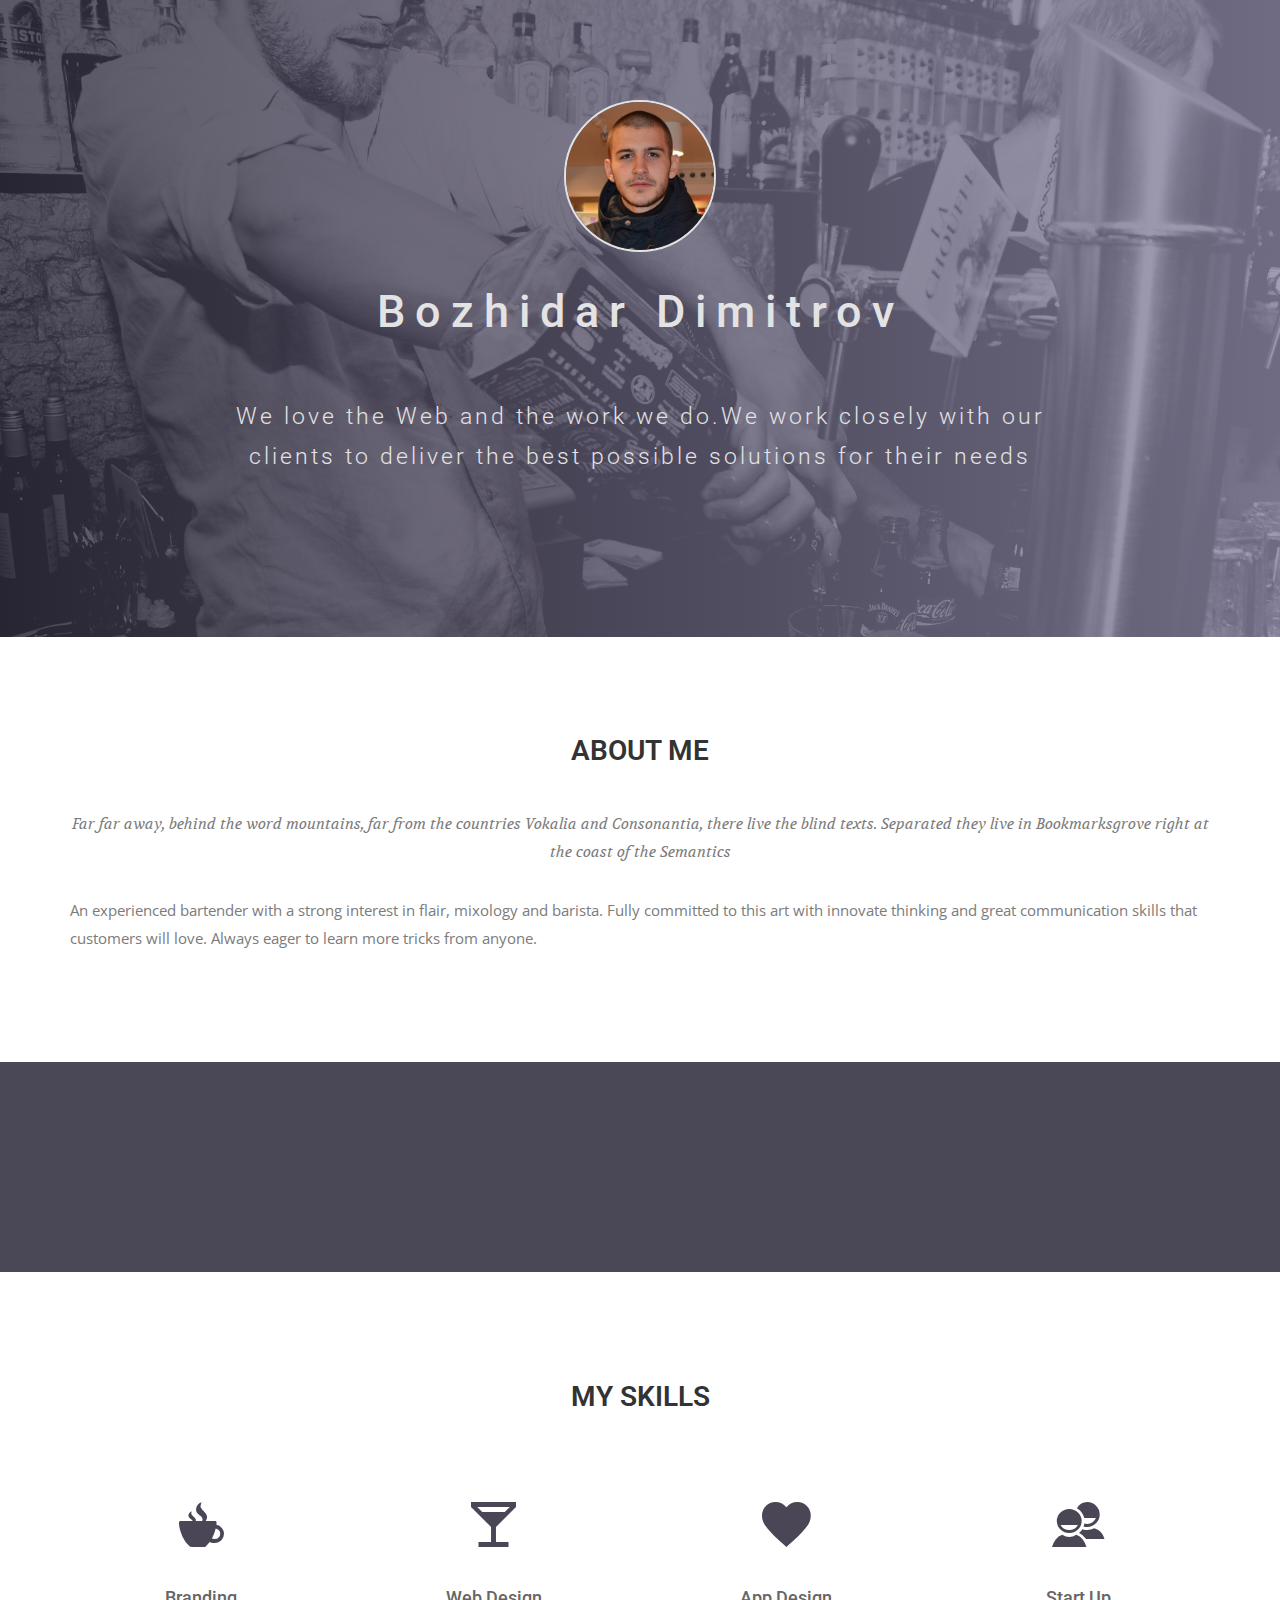
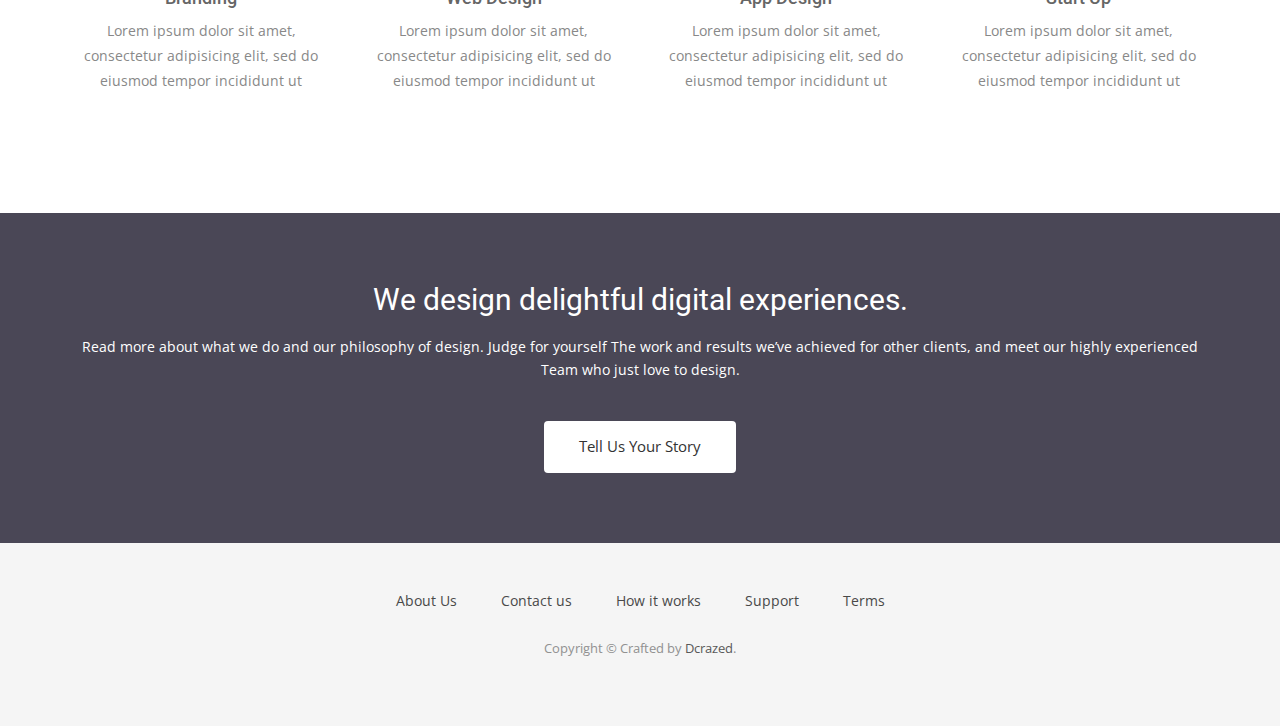
==== index.html @ dbf9db5f "First add" ====
<!DOCTYPE html>
<html class="no-js">
  <head>
    <meta charset="utf-8">
    <meta http-equiv="X-UA-Compatible" content="IE=edge">
    <title>Space template</title>
    <meta name="description" content="">
    <meta name="viewport" content="width=device-width, initial-scale=1">
    <!-- Place favicon.ico and apple-touch-icon.png in the root directory -->
    
    <!-- CSS -->
    <link rel="stylesheet" href="css/owl.carousel.css">
    <link rel="stylesheet" href="css/bootstrap.min.css">
    <link rel="stylesheet" href="css/font-awesome.min.css">
    <link rel="stylesheet" href="css/style.css">
    <link rel="stylesheet" href="css/ionicons.min.css">
    <link rel="stylesheet" href="css/animate.css">
    <link rel="stylesheet" href="css/responsive.css">
    
    
    <!-- Js  
    <script src="js/vendor/modernizr-2.6.2.min.js"></script>
    <script src="//ajax.googleapis.com/ajax/libs/jquery/1.10.2/jquery.min.js"></script>
    <script>window.jQuery || document.write('<script src="js/vendor/jquery-1.10.2.min.js"><\/script>')</script>
    <script src="js/bootstrap.min.js"></script>
    <script src="js/owl.carousel.min.js"></script>
    <script src="js/plugins.js"></script>
    <script src="js/min/waypoints.min.js"></script>
<script src="js/jquery.counterup.js"></script>
-->

    

    <!-- Google Map 
    <script src="https://maps.googleapis.com/maps/api/js"></script>
    <script src="js/google-map-init.js"></script>


    <script src="js/main.js"></script>
-->

  </head>
  <body>



 
        
    <!-- Slider Start -->
    <section id="slider">
      <div class="container">
        <div class="row">
          <div class="col-md-12">
            <div class="block">
              <img class="img-responsive img-circle haha" src="img/profile.jpg" alt="">
              <h1 class="animated fadeInUp">Bozhidar Dimitrov</h1>
              <p class="animated fadeInUp">We love the Web and the work we do.We work closely with our </br> clients to deliver the best possible solutions for their needs</p>
            </div>
          </div>
        </div>
      </div>
    </section>
    <!-- Wrapper Start -->
    <section id="intro">
      <div class="container">
        <div class="row">
          <div class="col-md-12 col-sm-12">
            <div class="block">
              <div class="section-title">
                <h2>About Me</h2>
                <p>Far far away, behind the word mountains, far from the countries Vokalia and Consonantia, there live the blind texts. Separated they live in Bookmarksgrove right at the coast of the Semantics</p>
              </div>
              <p>An experienced bartender with a strong interest in flair, mixology and barista. Fully committed to this art with innovate thinking and great communication skills that customers will love. Always eager to learn more tricks from anyone.</p>
            </div>
          </div><!-- .col-md-7 close -->

        </div>
      </div>
    </section>
    
       <section id="call-to-action">
            <h1 style="color:#fff">Tuka trqbva da ima oshte nesh</h1>
        </section>
        
    <!-- Service Start -->
    <section id="service">
      <div class="container">
        <div class="row">
          <div class="section-title">
            <h2>My Skills</h2>
            
          </div>
        </div>
        <div class="row ">
          <div class="col-sm-6 col-md-3">
            <div class="service-item">
              <i class="icon ion-coffee"></i>
              <h4>Branding</h4>
              <p>Lorem ipsum dolor sit amet, consectetur adipisicing elit, sed do eiusmod tempor incididunt ut </p>
            </div>
          </div>
          <div class="col-sm-6 col-md-3">
            <div class="service-item">
              <i class="ion-android-bar"></i>
              <h4>Web Design</h4>
              <p>Lorem ipsum dolor sit amet, consectetur adipisicing elit, sed do eiusmod tempor incididunt ut </p>
            </div>
          </div>
          <div class="col-sm-6 col-md-3">
            <div class="service-item">
              <i class="ion-android-favorite"></i>
              <h4>App Design</h4>
              <p>Lorem ipsum dolor sit amet, consectetur adipisicing elit, sed do eiusmod tempor incididunt ut </p>
            </div>
          </div>
          <div class="col-sm-6 col-md-3">
            <div class="service-item">
              <i class="ion-android-contacts"></i>
              <h4>Start Up</h4>
              <p>Lorem ipsum dolor sit amet, consectetur adipisicing elit, sed do eiusmod tempor incididunt ut </p>
            </div>
          </div>
          
        </div>
      </div>
    </section>
    <!-- Call to action Start -->
    <section id="call-to-action">
      <div class="container">
        <div class="row">
          <div class="col-md-12">
            <div class="block">
              <h2>We design delightful digital experiences.</h2>
              <p>Read more about what we do and our philosophy of design. Judge for yourself The work and results we’ve achieved for other clients, and meet our highly experienced Team who just love to design.</p>
              <a class="btn btn-default btn-call-to-action" href="#" >Tell Us Your Story</a>
            </div>
          </div>
        </div>
      </div>
    </section>








    
    <!-- footer Start -->
    <footer>
      <div class="container">
        <div class="row">
          <div class="col-md-12">
            <div class="footer-manu">
              <ul>
                <li><a href="#">About Us</a></li>
                <li><a href="#">Contact us</a></li>
                <li><a href="#">How it works</a></li>
                <li><a href="#">Support</a></li>
                <li><a href="#">Terms</a></li>
              </ul>
            </div>
            <p>Copyright &copy; Crafted by <a href="https://dcrazed.com/">Dcrazed</a>.</p>
          </div>
        </div>
      </div>
    </footer>
            
            
  <script>document.write('<script src="http://' + (location.host || 'localhost').split(':')[0] + ':35729/livereload.js?snipver=1"></' + 'script>')</script>
            
    
    </body>
</html>
---- css/style.css ----
@import url(http://fonts.googleapis.com/css?family=Open+Sans:400,300,600);
@import url(http://fonts.googleapis.com/css?family=Roboto:400,100,300,500,700);
@import url(http://fonts.googleapis.com/css?family=Volkhov:400italic);
/* var text-decoration */
/*--
	Common Css
--*/
body {
  font-family: 'Open Sans', sans-serif;
  -webkit-font-smoothing: antialiased;
}
h1,
h2,
h3,
h4,
h5,
h6 {
  font-family: 'Roboto', sans-serif;
}
h2 {
  font-size: 30px;
  font-weight: 400;
}
h3 {
  font-size: 28px;
  font-weight: 300;
}
p {
  font-size: 15px;
  line-height: 28px;
}
ul {
  padding: 0;
  margin: 0;
  list-style: none;
}
a,
a:active,
a:focus,
a:active {
  text-decoration: none !important;
}
.section-title {
  margin-bottom: 70px;
}
.section-title h2 {
  text-transform: uppercase;
  font-size: 28px;
  font-weight: 600;
}
.section-title p {
  font-family: 'Volkhov', serif;
  font-style: italic;
  color: #666;
}
/*--
	Header Start 
--*/
header {
  background: #fff;
  padding: 8px 0;
}
header .navbar {
  margin-bottom: 0px;
  border: 0px;
}
header .navbar-brand {
  padding-top: 5px;
}
header .navbar-default {
  background: none;
  border: 0px;
}
header .navbar-default .navbar-nav {
  padding-top: 10px;
}
header .navbar-default .navbar-nav li a {
  color: #333333;
  padding: 6px 26px;
  font-size: 15px;
}
font header .navbar-default .navbar-nav li a:hover {
  color: #000;
}

.haha {
    width: 152px;
    margin: 0 auto !important;
    border: 2px solid #E3E3E4;
}
/*---------------------------------------------
					Index Start 
-----------------------------------------------*/
/*--
	Slider Start 
--*/
#slider {
  background: url("../img/slider-bg.jpg") no-repeat;
  background-size: cover;
  background-attachment: fixed;
  background-position: 10% 0%;
  padding: 100px 0 150px 0;
  position: relative;
}
#slider:before {
  content: "";
  position: absolute;
  left: 0;
  top: 0;
  bottom: 0;
  right: 0;
  width: 100%;
  height: 100%;
  background: linear-gradient(to left, #8b86a3, #322e40);
  opacity: 0.8;
}
#slider .block {
  color: #E3E3E4;
     text-align: center;
}

@media only screen and (min-width: 768px) {
   #slider .block {
    padding: 0 112px !important;
    }
}

#slider .block h1 {
  font-family: 'Roboto', sans-serif;
  font-size: 45px;
  line-height: 60px;
  letter-spacing: 10px;
  padding-bottom: 45px;
        margin-top: 30px;
}
#slider .block p {
  font-size: 23px;
  line-height: 40px;
  font-family: 'Roboto', sans-serif;
  font-weight: 300;
  letter-spacing: 3px;
}
/*--
	wrapper Start 
--*/
#intro {
  padding: 100px 0;
}
#intro .block h2 {
      padding-bottom: 26px;
  line-height: 27px;
  margin: 0;
}
#intro .block p {
  color: #7B7B7B;
  padding-top: 20px;
    
}
#intro .block img {
  padding-left: 40px;
  width: 100%;
}
#intro .section-title {
  margin-bottom: 0px;
    text-align: center;
}
#intro .section-title p {
  padding-top: 20px;
}
/*--
	service Start 
--*/
#service {
  text-align: center;
  padding: 90px 0;
}
#service .service-item {
  padding-bottom: 30px;
}
#service .service-item i {
  font-size: 60px;
  color: #4A4656;
}
#service .service-item h4 {
  padding-top: 20px;
  margin: 0;
  color: #666;
}
#service .service-item p {
  color: #888;
  padding-top: 10px;
  margin: 0;
  font-size: 14px;
  line-height: 1.8;
}
/*--
	call-to-action Start 
--*/
#call-to-action {
  background: url("../img/call-to-action-bg.jpg") no-repeat;
  background-size: cover;
  background-attachment: fixed;
  padding: 70px 0px;
  position: relative;
  text-align: center;
  color: #fff;
}
#call-to-action:before {
  content: "";
  position: absolute;
  left: 0;
  right: 0;
  top: 0;
  bottom: 0;
  width: 100%;
  height: 100%;
  background: #1d192c;
  opacity: 0.8;
}
#call-to-action h2 {
  padding-bottom: 20px;
  line-height: 33px;
  margin: 0;
  font-size: 30px;
}
#call-to-action p {
  font-size: 14px;
  line-height: 1.6;
}
#call-to-action .btn-call-to-action {
  padding: 15px 35px;
  border: none;
  background-color: #fff;
  font-size: 15px;
  color: #333333;
  margin-top: 30px;
}
/*--
	Feature Start 
--*/
#feature {
  background: url("../img/featue-bg.jpg");
  background-position: 50% 94px;
  width: 100%;
  display: block;
  position: relative;
  overflow: visible;
  background-attachment: fixed;
  background-repeat: no-repeat;
  background-position: center center;
  background-color: #fff;
  -webkit-background-size: cover;
  -moz-background-size: cover;
  -o-background-size: cover;
  background-size: cover;
  -webkit-box-sizing: border-box;
  -moz-box-sizing: border-box;
  box-sizing: border-box;
  -webkit-backface-visibility: hidden;
  backface-visibility: hidden;
  padding: 100px 0;
}
#feature h2 {
  font-size: 28px;
  font-weight: 600;
  margin-bottom: 30px;
}
#feature p {
  color: #8d8f92;
  margin-bottom: 20px;
}
#feature .btn-view-works {
  background: #655E7A;
  color: #fff;
  padding: 10px 20px;
}
/*--
	content Start 
--*/
#testimonial {
  padding: 100px 0;
}
#testimonial .block h2 {
  line-height: 27px;
  color: #5C5C5C;
  padding-top: 110px;
}
#testimonial .block p {
  padding-top: 50px;
  color: #7B7B7B;
}
#testimonial .counter-box li {
  width: 50%;
  float: left;
  text-align: center;
  margin: 30px 0 30px;
}
#testimonial .counter-box li i {
  font-size: 35px;
}
#testimonial .counter-box li h4 {
  font-size: 30px;
  font-weight: bold;
}
#testimonial .counter-box li span {
  color: #555;
}
#testimonial .testimonial-carousel {
  text-align: center;
  width: 75%;
  border: 1px solid #DEDEDE;
  padding: 24px;
  margin: 0 auto;
}
#testimonial .testimonial-carousel img {
  padding-bottom: 38px;
}
#testimonial .testimonial-carousel p {
  line-height: 28px;
  font-weight: 300;
  padding-bottom: 20px;
}
#testimonial .testimonial-carousel .user img {
  padding-bottom: 0px;
  border-radius: 500px;
}
#testimonial .testimonial-carousel .user p {
  padding-bottom: 0;
  font-size: 12px;
  line-height: 20px;
  color: #353241;
}
#testimonial .testimonial-carousel .user p span {
  display: block;
  color: #353241;
  font-weight: 600;
}
#testimonial .testimonial-carousel .owl-carousel .owl-pagination div {
  border: 1px solid #1D1D1D;
  border-radius: 500px;
  display: inline-block;
  height: 10px;
  margin-right: 15px;
  width: 10px;
}
#testimonial .testimonial-carousel .owl-carousel .owl-pagination div.active {
  background: #5C5C5C;
  font-size: 30px;
  display: inline-block;
  border: 0px;
}
/*--
	features Start 
--*/
#clients-logo-section {
  padding-top: 30px;
  padding-bottom: 75px;
}
#clients-logo-section .clients-logo-img {
  padding: 0px 50px;
}
/*---------------------------------------------
					Work Start 
-----------------------------------------------*/
/*--
	Slider-work Start 
--*/
#global-header {
  background: url("../img/slider-bg2.jpg") no-repeat;
  background-size: cover;
  padding-top: 150px;
  padding-bottom: 107px;
  position: relative;
  background-attachment: fixed;
}
#global-header:before {
  content: "";
  position: absolute;
  left: 0;
  top: 0;
  bottom: 0;
  right: 0;
  width: 100%;
  height: 100%;
  background: linear-gradient(to left, #928dab, #1f1c2c 70%);
  opacity: 0.8;
}
#global-header .block {
  color: #E3E3E4;
  margin: 0 auto;
  padding-left: 90px;
  text-align: center;
}
#global-header .block h1 {
  font-weight: 100;
  font-size: 45px;
  letter-spacing: 6px;
  padding-bottom: 15px;
  margin-top: 0;
  text-transform: capitalize;
}
#global-header .block p {
  font-size: 16px;
  font-weight: 300;
  letter-spacing: 1px;
  word-spacing: 3px;
}
/*--
	portfolio-work Start 
--*/
#portfolio-work {
  overflow: hidden;
  padding: 80px 0;
}
#portfolio-work .block .portfolio-menu {
  padding-bottom: 30px;
  text-align: center;
}
#portfolio-work .block .portfolio-menu ul {
  border: 1px solid #999999;
  display: inline-block;
  margin-bottom: 40px;
}
#portfolio-work .block .portfolio-menu ul li {
  display: inline-block;
  padding: 0px 25px;
  cursor: pointer;
  font-size: 15px;
  line-height: 40px;
  font-weight: 600;
  color: #333333;
  text-transform: capitalize;
  position: relative;
}
#portfolio-work .block .portfolio-menu ul .active {
  color: #655E7A;
  position: relative;
}
#portfolio-work .block .portfolio-menu ul .active:before {
  content: "\f0d7";
  position: absolute;
  font-family: 'FontAwesome';
  bottom: -18px;
  font-size: 30px;
  width: 20px;
  left: 0px;
  right: 0px;
  top: 23px;
  margin: 0 auto;
  color: #fff;
  text-shadow: 0 1px 0px rgba(0, 0, 0, 0.9);
  -webkit-transition: all 0.4s ease-in-out;
  -moz-transition: all 0.4s ease-in-out;
  -o-transition: all 0.4s ease-in-out;
  -ms-transition: all 0.4s ease-in-out;
  transition: all 0.4s ease-in-out;
}
#portfolio-work .block .portfolio-menu ul li:hover:before {
  content: "\f0d7";
  position: absolute;
  font-family: 'FontAwesome';
  bottom: -18px;
  font-size: 30px;
  width: 20px;
  left: 0px;
  right: 0px;
  top: 24px;
  margin: 0 auto;
  color: #fff;
  text-shadow: 0 1px 0px rgba(0, 0, 0, 0.9);
  -webkit-transition: all 0.4s ease-in-out;
  -moz-transition: all 0.4s ease-in-out;
  -o-transition: all 0.4s ease-in-out;
  -ms-transition: all 0.4s ease-in-out;
  transition: all 0.4s ease-in-out;
}
#portfolio-work .block .portfolio-contant ul li {
  float: left;
  width: 32.22%;
  overflow: hidden;
  margin: 6px;
  position: relative;
}
#portfolio-work .block .portfolio-contant ul li:hover .overly {
  opacity: 1;
}
#portfolio-work .block .portfolio-contant ul li:hover .position-center {
  position: absolute;
  top: 50%;
  -webkit-transform: translate(0%, -50%);
  -moz-transform: translate(0%, -50%);
  -ms-transform: translate(0%, -50%);
  transform: translate(0%, -50%);
}
#portfolio-work .block .portfolio-contant ul li a {
  display: block;
  color: #fff;
}
#portfolio-work .block .portfolio-contant ul li a h2 {
  font-size: 22px;
  text-transform: uppercase;
  letter-spacing: 1px;
}
#portfolio-work .block .portfolio-contant ul li a p {
  font-size: 15px;
}
#portfolio-work .block .portfolio-contant ul li a span {
  font-style: italic;
  font-size: 13px;
  color: #655E7A;
}
#portfolio-work .block .portfolio-contant ul img {
  width: 100%;
  height: auto;
}
#portfolio-work .block .portfolio-contant .overly {
  position: absolute;
  top: 0;
  bottom: 0;
  right: 0;
  left: 0;
  background: rgba(0, 0, 0, 0.9);
  opacity: 0;
  -webkit-transition: .3s all;
  -o-transition: .3s all;
  transition: .3s all;
  text-align: center;
}
#portfolio-work .block .portfolio-contant .position-center {
  position: absolute;
  top: 50%;
  left: 10%;
  -webkit-transform: translate(0%, 50%);
  -moz-transform: translate(0%, 50%);
  -ms-transform: translate(0%, 50%);
  transform: translate(0%, 50%);
  -webkit-transition: .5s all;
  -o-transition: .5s all;
  transition: .5s all;
}
#portfolio-work .block .mix {
  display: none;
}
/*--
	wrapper-work Start 
--*/
#wrapper-work {
  overflow: hidden;
  padding-top: 100px;
}
#wrapper-work ul li {
  width: 50%;
  float: left;
  position: relative;
}
#wrapper-work ul li img {
  width: 100%;
  height: 100%;
}
#wrapper-work ul li .items-text {
  position: absolute;
  top: 0;
  bottom: 0;
  left: 0;
  right: 0;
  width: 100%;
  height: 100%;
  color: #fff;
  background: rgba(0, 0, 0, 0.6);
  padding-left: 44px;
  padding-top: 140px;
}
#wrapper-work ul li .items-text h2 {
  padding-bottom: 28px;
  padding-top: 75px;
  position: relative;
}
#wrapper-work ul li .items-text h2:before {
  content: "";
  position: absolute;
  left: 0;
  bottom: 0;
  width: 75px;
  height: 3px;
  background: #fff;
}
#wrapper-work ul li .items-text p {
  padding-top: 30px;
  font-size: 16px;
  line-height: 27px;
  font-weight: 300;
  padding-right: 80px;
}
/*--
	features-work Start 
--*/
#features-work {
  padding-top: 50px;
  padding-bottom: 75px;
}
#features-work .block ul li {
  width: 19%;
  text-align: center;
  display: inline-block;
  padding: 40px 0px;
}
/*---------------------------------------------
					Work Close 
-----------------------------------------------*/
/*=============================================*/
/*---------------------------------------------
					 Contact Start 
-----------------------------------------------*/
/*--
	slider-contact Start 
--*/
#slider-contact {
  background: url("../img/slider-bg2.jpg") no-repeat;
  background-size: cover;
  padding-top: 150px;
  padding-bottom: 107px;
  position: relative;
}
#slider-contact:before {
  content: "";
  position: absolute;
  left: 0;
  top: 0;
  bottom: 0;
  right: 0;
  width: 100%;
  height: 100%;
  background: linear-gradient(to left, #928dab, #1f1c2c 70%);
  opacity: 0.8;
}
#slider-contact .block {
  color: #E3E3E4;
  margin: 0 auto;
  padding-left: 90px;
}
#slider-contact .block h1 {
  font-family: 'Roboto', sans-serif;
  font-weight: 100;
  font-size: 45px;
  line-height: 60px;
  letter-spacing: 6px;
  padding-bottom: 15px;
}
#slider-contact .block p {
  font-size: 23px;
  line-height: 40px;
  font-family: 'Roboto', sans-serif;
  font-weight: 300;
  letter-spacing: 1px;
  word-spacing: 3px;
}
/*--
	contact-form Start 
--*/
#contact-form {
  padding-top: 70px;
  padding-bottom: 35px;
}
#contact-form .block form .form-group {
  padding-bottom: 15px;
  margin: 0px;
}
#contact-form .block form .form-group .form-control {
  background: #F6F8FA;
  height: 60px;
  border: 1px solid #EEF2F6;
  box-shadow: none;
  width: 100%;
}
#contact-form .block form .form-group-2 {
  padding-bottom: 15px;
  margin: 0px;
}
#contact-form .block form .form-group-2 textarea {
  background: #F6F8FA;
  height: 135px;
  border: 1px solid #EEF2F6;
  box-shadow: none;
  width: 100%;
}
#contact-form .block button {
  width: 100%;
  height: 60px;
  background: #47424C;
  border: none;
  color: #fff;
  font-family: 'Open Sans', sans-serif;
  font-size: 18px;
}
/*--
	wrapper-contact Start 
--*/
.address-block li {
  margin-bottom: 20px;
}
.address-block li i {
  margin-right: 15px;
  font-size: 20px;
  width: 20px;
}
.social-icons {
  margin-top: 40px;
}
.social-icons li {
  display: inline-block;
  margin: 0 6px;
}
.social-icons a {
  display: inline-block;
}
.social-icons i {
  color: #2C2C2C;
  margin-right: 25px;
  font-size: 25px;
}
.google-map {
  position: relative;
}
.google-map #map {
  width: 100%;
  height: 300px;
  background-color: #ff432e;
}
#contact-box {
  padding-top: 35px;
  padding-bottom: 58px;
}
#contact-box .block img {
  width: 100%;
}
#contact-box .block h2 {
  font-family: 'Open Sans', sans-serif;
  font-weight: 300;
  color: #000;
  font-size: 28px;
  padding-bottom: 30px;
}
#contact-box .block p {
  color: #5C5C5C;
  display: block;
}
/*--
	features-contact Start 
--*/
#features-contact {
  padding-top: 50px;
  padding-bottom: 75px;
}
#features-contact .block ul li {
  width: 19%;
  text-align: center;
  display: inline-block;
  padding: 40px 0px;
}
/*---------------------------------------------
					Contact Close 
-----------------------------------------------*/
/*--------- Heading------------*/
.heading {
  padding-bottom: 60px;
  text-align: center;
}
.heading h2 {
  color: #000;
  font-size: 30px;
  line-height: 40px;
  font-weight: 400;
}
.heading p {
  font-size: 18px;
  line-height: 40px;
  color: #292929;
  font-weight: 300;
}
/*---------------------------*/
/*--
	footer Start 
--*/
footer {
  background: #F5F5F5;
  text-align: center;
  padding-top: 48px;
  padding-bottom: 55px;
}
footer p {
  font-size: 13px;
  line-height: 25px;
  color: #919191;
}
footer a {
  color: #595959;
}
footer .footer-manu {
  padding-bottom: 25px;
}
footer .footer-manu ul {
  margin: 0px;
  padding: 0px;
}
footer .footer-manu ul li {
  display: inline-block;
  padding: 0px 20px;
}
footer .footer-manu ul li a {
  display: inline-block;
  color: #494949;
}
footer .footer-manu ul li a:hover {
  color: #000;
}


//My code
---- css/responsive.css ----
/*		Default Layout: 992px. 
		Gutters: 24px.
		Outer margins: 48px.
		Leftover space for scrollbars @1024px: 32px.
-------------------------------------------------------------------------------
cols    1     2      3      4      5      6      7      8      9      10
px      68    160    252    344    436    528    620    712    804    896    */
/*		Tablet Layout: 768px.
		Gutters: 24px.
		Outer margins: 28px.
		Inherits styles from: Default Layout.
-----------------------------------------------------------------
cols    1     2      3      4      5      6      7      8
px      68    160    252    344    436    528    620    712    */
@media only screen and (min-width: 768px) and (max-width: 991px) {
  /*---------------------------------------------
					Index Start 
-----------------------------------------------*/
  /*--
	wrapper Start 
--*/
  #wrapper {
    text-align: center;
  }
  #wrapper .block img {
    padding-top: 100px;
    width: 50%;
  }
  /*--
	content Start 
--*/
  #content {
    text-align: center;
  }
  #content .block {
    padding-bottom: 100px;
  }
  /*--
	features Start 
--*/
  #features {
    text-align: center;
  }
  /*--
	footer Start 
--*/
  footer .navbar {
    margin-bottom: 0px;
    border: 0px;
    min-height: 40px;
  }
  footer .navbar-default {
    border: 0px;
    width: 68%;
  }
  footer .navbar-default .navbar-nav li a {
    color: #494949;
    padding: 10px 10px;
    font-size: 15px;
  }
  footer .navbar-default .navbar-nav li a:hover {
    color: #000;
  }
  /*---------------------------------------------
					Index Close 
-----------------------------------------------*/
  /*=============================================*/
  /*---------------------------------------------
					Work Start 
-----------------------------------------------*/
  /*--
	slider-work Start 
--*/
  #slider-work .block h1 {
    font-size: 28px;
  }
  #slider-work .block p {
    font-size: 15px;
  }
  /*--
	portfolio Start 
--*/
  #portfolio-work .block .portfolio-manu {
    padding-left: 0px;
  }
  #portfolio-work .block .portfolio-contant ul li a .img-heading {
    padding: 5px 0 5px 13px;
  }
  #portfolio-work .block .portfolio-contant ul li a .img-heading h2 {
    font-size: 20px;
    line-height: 25px;
  }
  #portfolio-work .block .portfolio-contant ul li a .img-heading p {
    font-size: 11px;
    line-height: 20px;
  }
  #portfolio-work .block .portfolio-contant ul li a .overlay {
    padding-left: 15px;
  }
  #portfolio-work .block .portfolio-contant ul li a .overlay h2 {
    padding-top: 30px;
    padding-bottom: 15px;
    font-size: 20px;
    line-height: 25px;
  }
  #portfolio-work .block .portfolio-contant ul li a .overlay p {
    font-size: 11px;
    line-height: 20px;
    padding-top: 15px;
  }
  /*--
	wrapper Start 
--*/
  #wrapper-work ul li .items-text {
    padding-top: 0;
    padding-left: 25px;
  }
  #wrapper-work ul li .items-text h2 {
    padding-bottom: 10px;
    padding-top: 40px;
  }
  #wrapper-work ul li .items-text p {
    font-size: 14px;
    line-height: 20px;
    padding-right: 30px;
  }
  /*--
	features Start 
--*/
  #features-work .block ul li {
    width: 49%;
  }
  /*---------------------------------------------
					Work close 
-----------------------------------------------*/
  /*=============================================*/
  /*---------------------------------------------
					contact start 
-----------------------------------------------*/
  #wrapper-contact .block {
    padding-bottom: 50px;
  }
  /*--
	features-contact Start 
--*/
  #features-contact .block ul li {
    width: 49%;
  }
  /*---------------------------------------------
					contact close 
-----------------------------------------------*/
  /*------------------*/
}
/*		Mobile Layout: 320px.
		Gutters: 24px.
		Outer margins: 34px.
		Inherits styles from: Default Layout.
---------------------------------------------
cols    1     2      3
px      68    160    252    */
@media only screen and (max-width: 767px) {
  /*---------------------------------------------
					Index Start 
-----------------------------------------------*/
  .heading {
    padding-left: 0px;
  }
  h2 {
    font-size: 18px;
  }
  p {
    font-size: 13px;
  }
  header .navbar-default .navbar-toggle {
    margin-top: 20px;
    margin-bottom: 20px;
  }
  #slider {
    padding-top: 90px;
    padding-bottom: 100px;
  }
  #slider .block {
    padding-left: 0px;
  }
  #slider .block h1 {
    font-size: 20px;
  }
  #slider .block p {
    font-size: 13px;
  }
  /*--
	wrapper Start 
--*/
  #wrapper {
    text-align: center;
    padding-top: 70px;
    padding-bottom: 100px;
  }
  #wrapper .block img {
    padding-top: 100px;
    padding-left: 0px;
    width: 100%;
  }
  /*--
	service Start 
--*/
  #service {
    padding-top: 100px;
  }
  #service .thumbnail {
    padding-bottom: 70px;
  }
  /*--
	call-to-action Start 
--*/
  #call-to-action p {
    padding: 0px 0px 40px;
  }
  #call-to-action .btn {
    padding: 10px 20px;
    font-size: 15px;
  }
  /*--
	content Start 
--*/
  #content {
    text-align: center;
    padding-top: 70px;
  }
  #content .block {
    padding-bottom: 100px;
  }
  #content .block h2 {
    padding-top: 0px;
  }
  #content .block-bottom {
    padding: 0px;
  }
  #content .block-bottom .item-img {
    padding-left: 0px;
  }
  /*--
	features Start 
--*/
  #features .features-img {
    text-align: center;
  }
  /*---------------------------------------------
					Index Close 
-----------------------------------------------*/
  /*=============================================*/
  /*---------------------------------------------
					Work Start 
-----------------------------------------------*/
  #slider-work {
    padding-top: 100px;
    padding-bottom: 100px;
  }
  #slider-work .block {
    padding-left: 0px;
  }
  #slider-work .block h1 {
    font-size: 20px;
  }
  #slider-work .block p {
    font-size: 11px;
    line-height: 25px;
  }
  /*--
	portfolio Start 
--*/
  #portfolio-work .block .portfolio-manu {
    padding-left: 0px;
    text-align: center;
  }
  #portfolio-work .block .portfolio-manu ul li {
    padding: 0 8px;
  }
  #portfolio-work .block .portfolio-contant ul li {
    width: 100%;
  }
  #portfolio-work .block .portfolio-contant ul li a .img-heading {
    padding: 5px 0 5px 13px;
  }
  #portfolio-work .block .portfolio-contant ul li a .img-heading h2 {
    font-size: 20px;
    line-height: 25px;
  }
  #portfolio-work .block .portfolio-contant ul li a .img-heading p {
    font-size: 11px;
    line-height: 20px;
  }
  #portfolio-work .block .portfolio-contant ul li a .overlay {
    padding-left: 15px;
  }
  #portfolio-work .block .portfolio-contant ul li a .overlay h2 {
    padding-top: 65px;
    padding-bottom: 15px;
    font-size: 20px;
    line-height: 25px;
  }
  #portfolio-work .block .portfolio-contant ul li a .overlay p {
    font-size: 11px;
    line-height: 20px;
    padding-top: 15px;
    padding-right: 5px;
  }
  /*--
	wrapper Start 
--*/
  #wrapper-work ul li {
    float: none;
    width: 100%;
  }
  #wrapper-work ul li .items-text {
    padding-left: 15px;
    padding-top: 30px;
  }
  #wrapper-work ul li .items-text h2 {
    padding-top: 10px;
    padding-bottom: 15px;
    font-size: 20px;
    line-height: 25px;
  }
  #wrapper-work ul li .items-text p {
    font-size: 11px;
    line-height: 20px;
    padding-top: 15px;
  }
  /*--
	features Start 
--*/
  #features-work .block ul li {
    display: block;
    width: 100%;
  }
  /*---------------------------------------------
					Work close 
-----------------------------------------------*/
  /*=============================================*/
  /*---------------------------------------------
					contact Start 
-----------------------------------------------*/
  /*--
	slider-contact Start 
--*/
  #slider-contact {
    padding-top: 100px;
    padding-bottom: 100px;
  }
  #slider-contact .block {
    padding-left: 0px;
  }
  #slider-contact .block h1 {
    font-size: 20px;
  }
  #slider-contact .block p {
    font-size: 11px;
    line-height: 25px;
  }
  /*--
	wrapper-contact Start 
--*/
  #wrapper-contact .block {
    padding-bottom: 50px;
  }
  #wrapper-contact .block .location p {
    width: 100%;
  }
  #wrapper-contact .block .social-media-icon a i {
    padding-top: 30px;
  }
  /*--
	features-contact Start 
--*/
  #features-contact .block ul li {
    display: block;
    width: 100%;
  }
  /*---------------------------------------------
					contact close 
-----------------------------------------------*/
  /*--
	footer Start 
--*/
  footer .footer-manu {
    display: none;
  }
}
/*		Wide Mobile Layout: 480px.
		Gutters: 24px.
		Outer margins: 22px.
		Inherits styles from: Default Layout, Mobile Layout.
------------------------------------------------------------
cols    1     2      3      4      5
px      68    160    252    344    436    */
/*	Retina media query.
	Overrides styles for devices with a 
	device-pixel-ratio of 2+, such as iPhone 4.
-----------------------------------------------    */
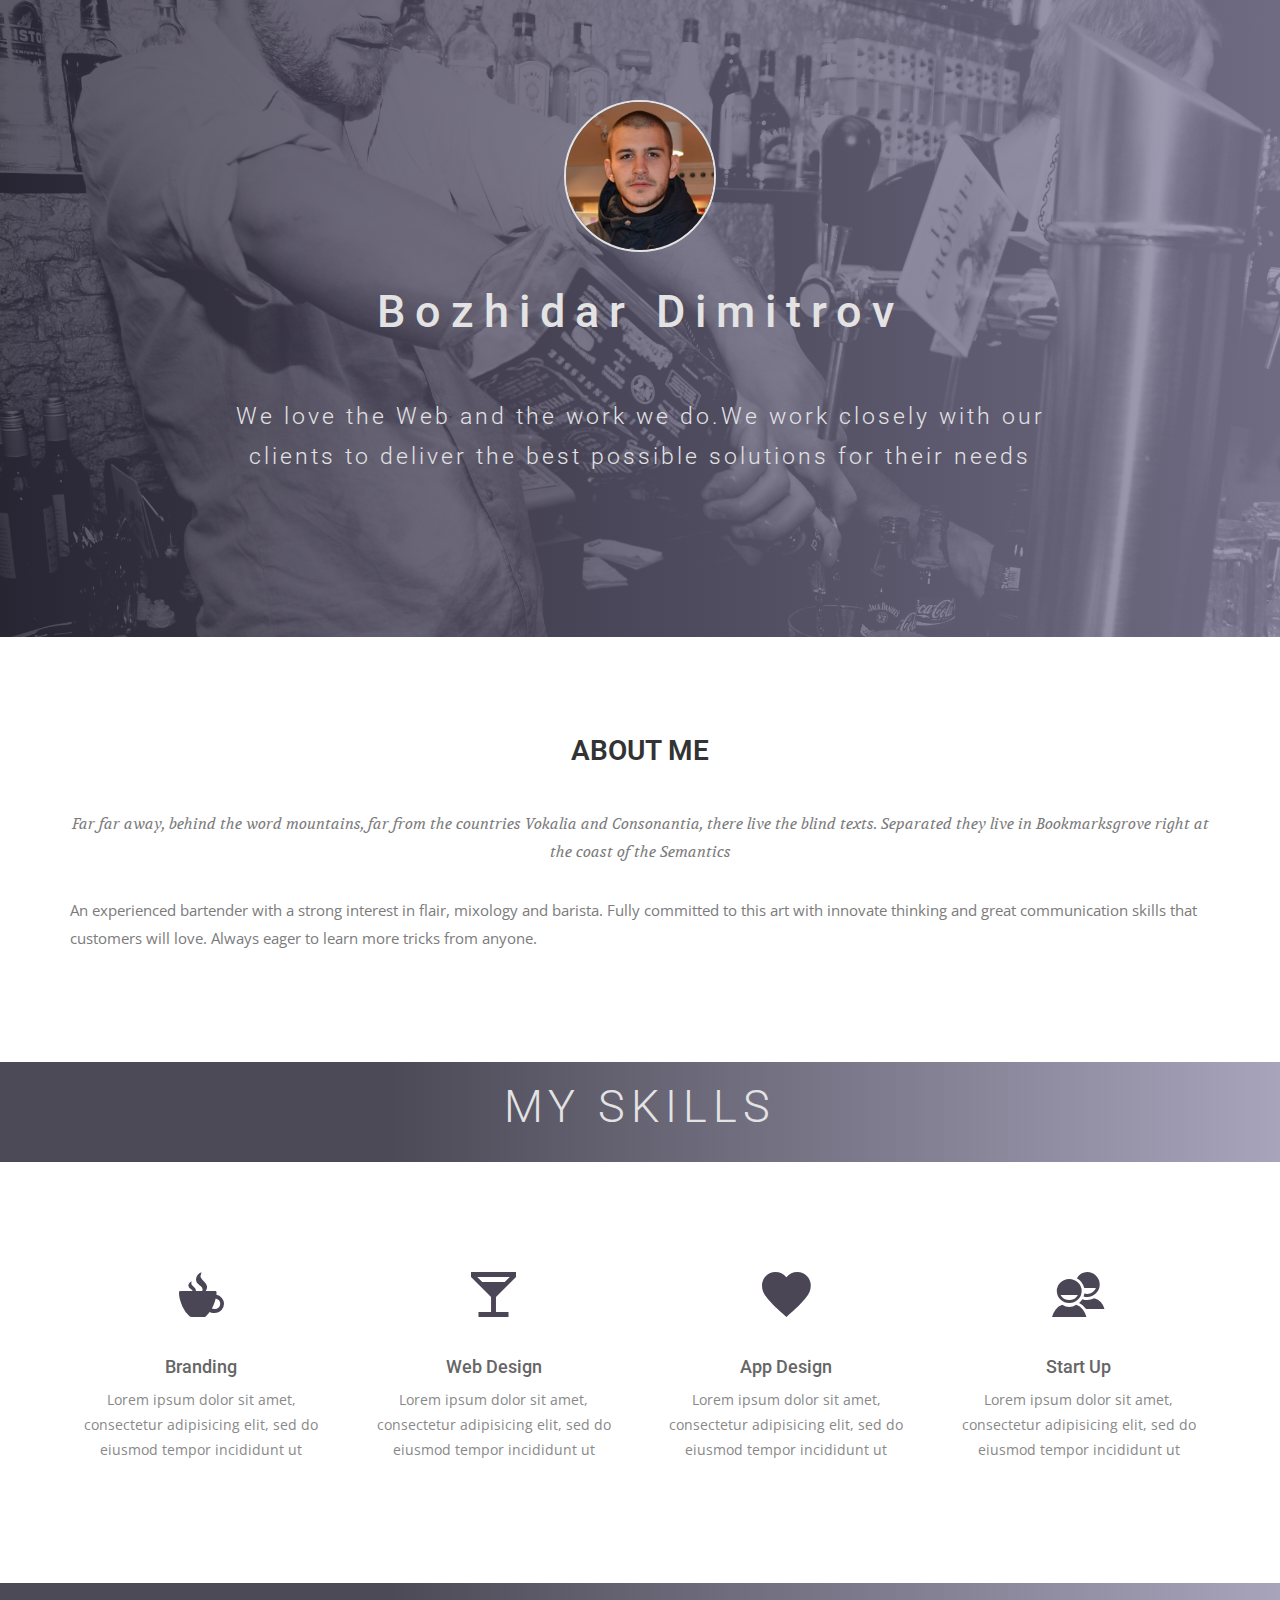
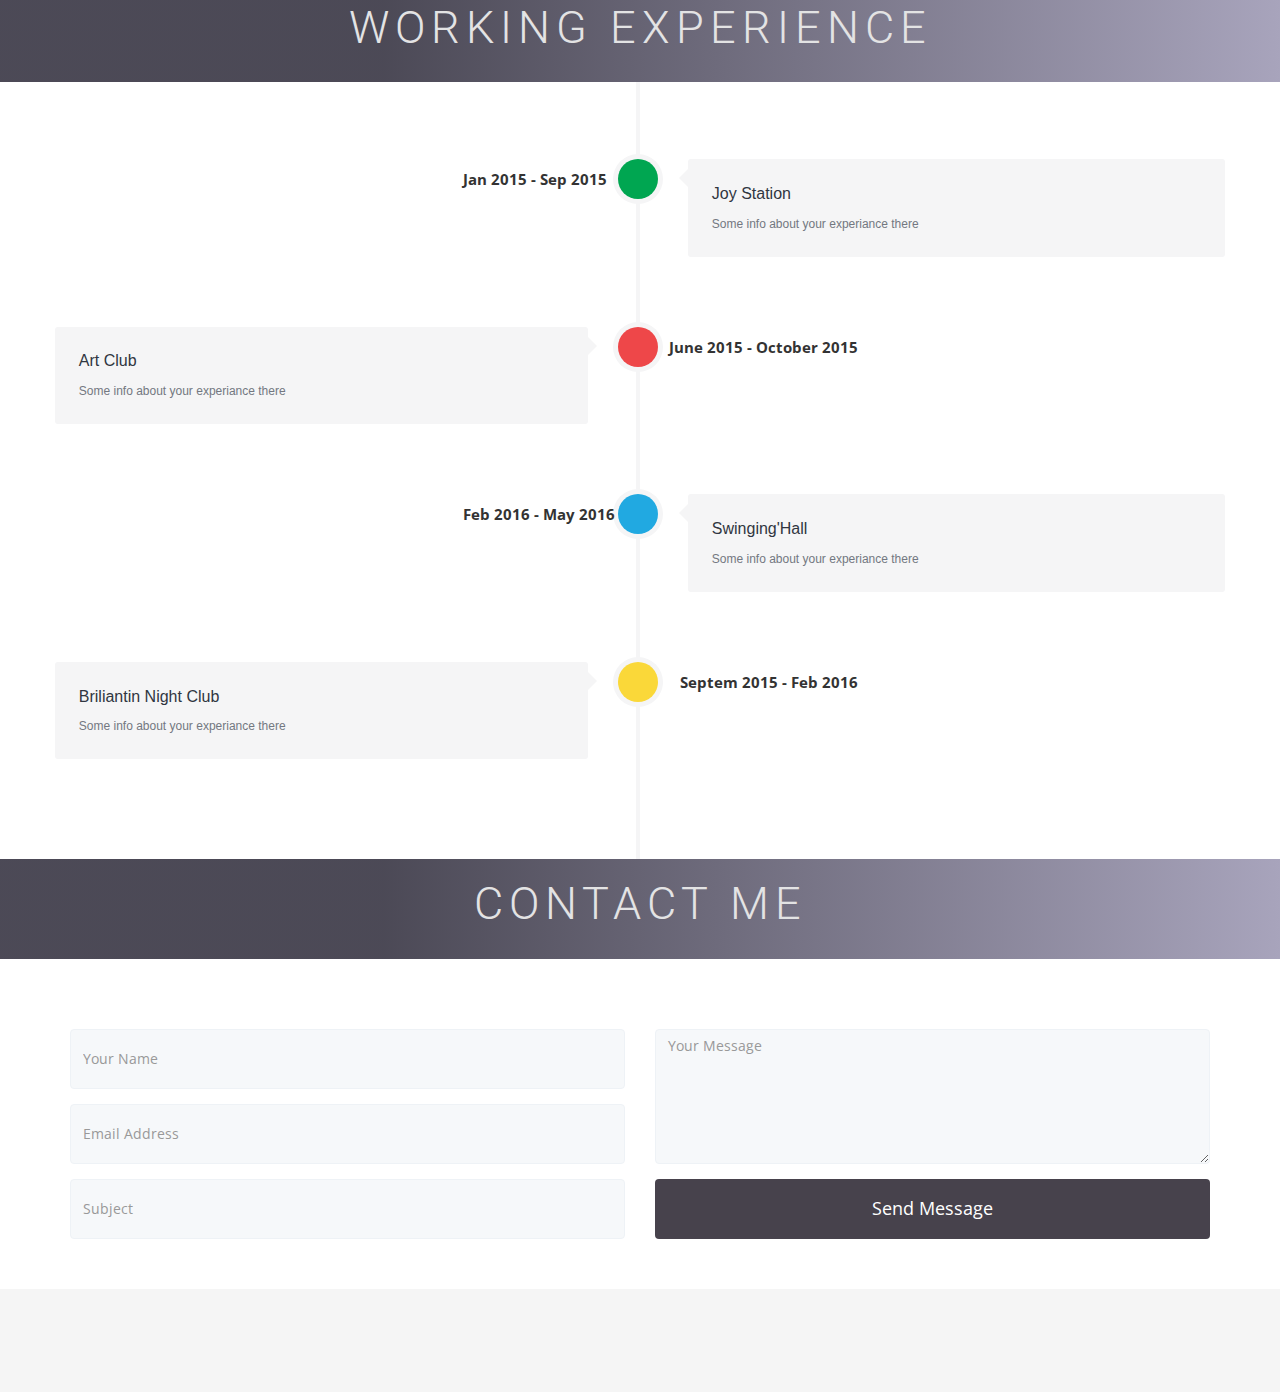
==== commit 3d1ebb94: "Only text and contact form needs to be done" ====
--- a/index.html
+++ b/index.html
@@ -60,6 +60,7 @@
         </div>
       </div>
     </section>
+
     <!-- Wrapper Start -->
     <section id="intro">
       <div class="container">
@@ -77,19 +78,22 @@
         </div>
       </div>
     </section>
-    
-       <section id="call-to-action">
-            <h1 style="color:#fff">Tuka trqbva da ima oshte nesh</h1>
-        </section>
-        
+    <!-- Slider Start -->
+    <section class="first" id="global-header">
+        <div class="container">
+            <div class="row">
+                <div class="col-md-12">
+                    <div class="block">
+                        <h1>MY SKILLS</h1>
+                    </div>
+                </div>
+            </div>
+        </div>
+    </section>
     <!-- Service Start -->
     <section id="service">
       <div class="container">
         <div class="row">
-          <div class="section-title">
-            <h2>My Skills</h2>
-            
-          </div>
         </div>
         <div class="row ">
           <div class="col-sm-6 col-md-3">
@@ -124,25 +128,139 @@
         </div>
       </div>
     </section>
-    <!-- Call to action Start -->
-    <section id="call-to-action">
-      <div class="container">
-        <div class="row">
-          <div class="col-md-12">
-            <div class="block">
-              <h2>We design delightful digital experiences.</h2>
-              <p>Read more about what we do and our philosophy of design. Judge for yourself The work and results we’ve achieved for other clients, and meet our highly experienced Team who just love to design.</p>
-              <a class="btn btn-default btn-call-to-action" href="#" >Tell Us Your Story</a>
-            </div>
-          </div>
-        </div>
-      </div>
-    </section>
-
-
-
-
-
+    <section class="second" id="global-header">
+        <div class="container">
+            <div class="row">
+                <div class="col-md-12">
+                    <div class="block">
+                        <h1>WORKING EXPERIENCE</h1>
+                    </div>
+                </div>
+            </div>
+        </div>
+    </section>
+    <div class="container">
+        <div class="row my-timeline">
+            <div class="timeline-centered">
+
+                <article class="timeline-entry">
+
+                    <div class="timeline-entry-inner">
+                        <time class="timeline-time" datetime="2014-01-10T03:45"><span>Jan 2015 - Sep 2015</span> <span></span></time>
+
+                        <div class="timeline-icon bg-success">
+                            <i class="entypo-feather"></i>
+                        </div>
+
+                        <div class="timeline-label">
+                            <h2><a href="#">Joy Station</a></h2>
+                            <p>Some info about your experiance there</p>
+                        </div>
+                    </div>
+
+                </article>
+
+
+                <article class="timeline-entry left-aligned">
+
+                    <div class="timeline-entry-inner">
+                        <time class="timeline-time" datetime="2014-01-10T03:45"><span>June 2015 - October 2015</span> <span></span></time>
+
+                        <div class="timeline-icon bg-secondary">
+                            <i class="entypo-suitcase"></i>
+                        </div>
+
+                        <div class="timeline-label">
+                            <h2><a href="#">Art Club</a></h2>
+                            <p>Some info about your experiance there</p>
+                        </div>
+                    </div>
+
+                </article>
+
+
+                <article class="timeline-entry">
+
+                    <div class="timeline-entry-inner">
+                        <time class="timeline-time" datetime="2014-01-09T13:22"><span>Feb 2016 - May 2016</span> <span></span></time>
+
+                        <div class="timeline-icon bg-info">
+                            <i class="entypo-location"></i>
+                        </div>
+
+                        <div class="timeline-label">
+                            <h2><a href="#">Swinging'Hall</a></h2>
+                            <p>Some info about your experiance there</p>
+
+
+                        </div>
+                    </div>
+
+                </article>
+
+
+                <article class="timeline-entry left-aligned">
+
+                    <div class="timeline-entry-inner">
+                        <time class="timeline-time" datetime="2014-01-10T03:45"><span>Septem 2015 - Feb 2016</span> <span></span></time>
+
+                        <div class="timeline-icon bg-warning">
+                            <i class="entypo-camera"></i>
+                        </div>
+
+                        <div class="timeline-label">
+                            <h2><a href="#">Briliantin Night Club</a></h2>
+                            <p>Some info about your experiance there</p>
+                        </div>
+                    </div>
+
+                </article>
+
+            </div>
+        </div>
+    </div>
+    <section class="third" id="global-header">
+        <div class="container">
+            <div class="row">
+                <div class="col-md-12">
+                    <div class="block">
+                        <h1>CONTACT ME</h1>
+                    </div>
+                </div>
+            </div>
+        </div>
+    </section>
+    <section id="contact-form">
+        <div class="container">
+            <div class="row">
+                <div class="col-md-6 col-sm-12">
+                    <div class="block">
+                        <form>
+                            <div class="form-group">
+                                <input type="text" class="form-control" placeholder="Your Name">
+                            </div>
+                            <div class="form-group">
+                                <input type="text" class="form-control" placeholder="Email Address">
+                            </div>
+                            <div class="form-group">
+                                <input type="text" class="form-control" placeholder="Subject">
+                            </div>
+                        </form>
+                    </div>
+                </div>
+                <div class="col-md-6 col-sm-12">
+                    <div class="block">
+                        <form>
+                            <div class="form-group-2">
+                                <textarea class="form-control" rows="3" placeholder="Your Message"></textarea>
+                            </div>
+                            <button class="btn btn-default" type="submit">Send Message</button>
+                        </form>
+                    </div>
+                </div>
+            </div>
+
+    </section>
 
 
 
@@ -151,18 +269,7 @@
     <footer>
       <div class="container">
         <div class="row">
-          <div class="col-md-12">
-            <div class="footer-manu">
-              <ul>
-                <li><a href="#">About Us</a></li>
-                <li><a href="#">Contact us</a></li>
-                <li><a href="#">How it works</a></li>
-                <li><a href="#">Support</a></li>
-                <li><a href="#">Terms</a></li>
-              </ul>
-            </div>
-            <p>Copyright &copy; Crafted by <a href="https://dcrazed.com/">Dcrazed</a>.</p>
-          </div>
+
         </div>
       </div>
     </footer>
--- a/css/style.css
+++ b/css/style.css
@@ -366,12 +366,25 @@
 	Slider-work Start 
 --*/
 #global-header {
+
+  background-size: cover;
+  padding-top: 20px;
+  padding-bottom: 5px;
+  position: relative;
+}
+
+.first {
+  background: url("../img/slider-bg3.jpg") no-repeat;
+  background-position-y: -201px;
+}
+
+.second {
   background: url("../img/slider-bg2.jpg") no-repeat;
-  background-size: cover;
-  padding-top: 150px;
-  padding-bottom: 107px;
-  position: relative;
-  background-attachment: fixed;
+}
+
+.third {
+  background: url("../img/slider-bg4.jpg") no-repeat;
+    background-position-y: -249px;
 }
 #global-header:before {
   content: "";
@@ -388,11 +401,10 @@
 #global-header .block {
   color: #E3E3E4;
   margin: 0 auto;
-  padding-left: 90px;
   text-align: center;
 }
 #global-header .block h1 {
-  font-weight: 100;
+  font-weight: 300;
   font-size: 45px;
   letter-spacing: 6px;
   padding-bottom: 15px;
@@ -815,7 +827,299 @@
 }
 
 
-//My code
-
-
-
+/* Timeline */
+
+img
+{
+  vertical-align: middle;
+}
+.img-responsive
+{
+  display: block;
+  height: auto;
+  max-width: 100%;
+}
+.img-rounded
+{
+  border-radius: 3px;
+}
+.img-thumbnail
+{
+  background-color: #fff;
+  border: 1px solid #ededf0;
+  border-radius: 3px;
+  display: inline-block;
+  height: auto;
+  line-height: 1.428571429;
+  max-width: 100%;
+  moz-transition: all .2s ease-in-out;
+  o-transition: all .2s ease-in-out;
+  padding: 2px;
+  transition: all .2s ease-in-out;
+  webkit-transition: all .2s ease-in-out;
+}
+.img-circle
+{
+  border-radius: 50%;
+}
+.timeline-centered {
+  position: relative;
+  margin-bottom: 30px;
+}
+
+.timeline-centered:before, .timeline-centered:after {
+  content: " ";
+  display: table;
+}
+
+.timeline-centered:after {
+  clear: both;
+}
+
+.timeline-centered:before, .timeline-centered:after {
+  content: " ";
+  display: table;
+}
+
+.timeline-centered:after {
+  clear: both;
+}
+
+.timeline-centered:before {
+  content: '';
+  position: absolute;
+  display: block;
+  width: 4px;
+  background: #f5f5f6;
+  left: 50%;
+  top: -77px;
+  bottom: -30px;
+  margin-left: -4px;
+}
+
+.timeline-centered .timeline-entry {
+  position: relative;
+  width: 50%;
+  float: right;
+  margin-bottom: 70px;
+  clear: both;
+}
+
+.timeline-centered .timeline-entry:before, .timeline-centered .timeline-entry:after {
+  content: " ";
+  display: table;
+}
+
+.timeline-centered .timeline-entry:after {
+  clear: both;
+}
+
+.timeline-centered .timeline-entry:before, .timeline-centered .timeline-entry:after {
+  content: " ";
+  display: table;
+}
+
+.timeline-centered .timeline-entry:after {
+  clear: both;
+}
+
+.timeline-centered .timeline-entry.begin {
+  margin-bottom: 0;
+}
+
+.timeline-centered .timeline-entry.left-aligned {
+  float: left;
+}
+
+.timeline-centered .timeline-entry.left-aligned .timeline-entry-inner {
+  margin-left: 0;
+  margin-right: -18px;
+}
+
+.timeline-centered .timeline-entry.left-aligned .timeline-entry-inner .timeline-time {
+  left: auto;
+  right: -210px;
+  text-align: left;
+}
+
+.timeline-centered .timeline-entry.left-aligned .timeline-entry-inner .timeline-icon {
+  float: right;
+}
+
+.timeline-centered .timeline-entry.left-aligned .timeline-entry-inner .timeline-label {
+  margin-left: 0;
+  margin-right: 70px;
+}
+
+.timeline-centered .timeline-entry.left-aligned .timeline-entry-inner .timeline-label:after {
+  left: auto;
+  right: 0;
+  margin-left: 0;
+  margin-right: -9px;
+  -moz-transform: rotate(180deg);
+  -o-transform: rotate(180deg);
+  -webkit-transform: rotate(180deg);
+  -ms-transform: rotate(180deg);
+  transform: rotate(180deg);
+}
+
+.timeline-centered .timeline-entry .timeline-entry-inner {
+  position: relative;
+  margin-left: -22px;
+}
+
+.timeline-centered .timeline-entry .timeline-entry-inner:before, .timeline-centered .timeline-entry .timeline-entry-inner:after {
+  content: " ";
+  display: table;
+}
+
+.timeline-centered .timeline-entry .timeline-entry-inner:after {
+  clear: both;
+}
+
+.timeline-centered .timeline-entry .timeline-entry-inner:before, .timeline-centered .timeline-entry .timeline-entry-inner:after {
+  content: " ";
+  display: table;
+}
+
+.timeline-centered .timeline-entry .timeline-entry-inner:after {
+  clear: both;
+}
+
+.timeline-centered .timeline-entry .timeline-entry-inner .timeline-time {
+  position: absolute;
+  left: -165px;
+  text-align: right;
+  padding: 10px;
+  -webkit-box-sizing: border-box;
+  -moz-box-sizing: border-box;
+  box-sizing: border-box;
+}
+
+.timeline-centered .timeline-entry .timeline-entry-inner .timeline-time > span {
+  display: block;
+}
+
+.timeline-centered .timeline-entry .timeline-entry-inner .timeline-time > span:first-child {
+  font-size: 15px;
+  font-weight: bold;
+}
+
+.timeline-centered .timeline-entry .timeline-entry-inner .timeline-time > span:last-child {
+  font-size: 12px;
+}
+
+.timeline-centered .timeline-entry .timeline-entry-inner .timeline-icon {
+  background: #fff;
+  color: #737881;
+  display: block;
+  width: 40px;
+  height: 40px;
+  -webkit-background-clip: padding-box;
+  -moz-background-clip: padding;
+  background-clip: padding-box;
+  -webkit-border-radius: 20px;
+  -moz-border-radius: 20px;
+  border-radius: 20px;
+  text-align: center;
+  -moz-box-shadow: 0 0 0 5px #f5f5f6;
+  -webkit-box-shadow: 0 0 0 5px #f5f5f6;
+  box-shadow: 0 0 0 5px #f5f5f6;
+  line-height: 40px;
+  font-size: 15px;
+  float: left;
+}
+
+.timeline-centered .timeline-entry .timeline-entry-inner .timeline-icon.bg-primary {
+  background-color: #303641;
+  color: #fff;
+}
+
+.timeline-centered .timeline-entry .timeline-entry-inner .timeline-icon.bg-secondary {
+  background-color: #ee4749;
+  color: #fff;
+}
+
+.timeline-centered .timeline-entry .timeline-entry-inner .timeline-icon.bg-success {
+  background-color: #00a651;
+  color: #fff;
+}
+
+.timeline-centered .timeline-entry .timeline-entry-inner .timeline-icon.bg-info {
+  background-color: #21a9e1;
+  color: #fff;
+}
+
+.timeline-centered .timeline-entry .timeline-entry-inner .timeline-icon.bg-warning {
+  background-color: #fad839;
+  color: #fff;
+}
+
+.timeline-centered .timeline-entry .timeline-entry-inner .timeline-icon.bg-danger {
+  background-color: #cc2424;
+  color: #fff;
+}
+
+.timeline-centered .timeline-entry .timeline-entry-inner .timeline-label {
+  position: relative;
+  background: #f5f5f6;
+  padding: 1.7em;
+  margin-left: 70px;
+  -webkit-background-clip: padding-box;
+  -moz-background-clip: padding;
+  background-clip: padding-box;
+  -webkit-border-radius: 3px;
+  -moz-border-radius: 3px;
+  border-radius: 3px;
+}
+
+.timeline-centered .timeline-entry .timeline-entry-inner .timeline-label:after {
+  content: '';
+  display: block;
+  position: absolute;
+  width: 0;
+  height: 0;
+  border-style: solid;
+  border-width: 9px 9px 9px 0;
+  border-color: transparent #f5f5f6 transparent transparent;
+  left: 0;
+  top: 10px;
+  margin-left: -9px;
+}
+
+.timeline-centered .timeline-entry .timeline-entry-inner .timeline-label h2, .timeline-centered .timeline-entry .timeline-entry-inner .timeline-label p {
+  color: #737881;
+  font-family: "Noto Sans",sans-serif;
+  font-size: 12px;
+  margin: 0;
+  line-height: 1.428571429;
+}
+
+.timeline-centered .timeline-entry .timeline-entry-inner .timeline-label p + p {
+  margin-top: 15px;
+}
+
+.timeline-centered .timeline-entry .timeline-entry-inner .timeline-label h2 {
+  font-size: 16px;
+  margin-bottom: 10px;
+}
+
+.timeline-centered .timeline-entry .timeline-entry-inner .timeline-label h2 a {
+  color: #303641;
+}
+
+.timeline-centered .timeline-entry .timeline-entry-inner .timeline-label h2 span {
+  -webkit-opacity: .6;
+  -moz-opacity: .6;
+  opacity: .6;
+  -ms-filter: alpha(opacity=60);
+  filter: alpha(opacity=60);
+}
+
+.my-timeline
+{
+  margin-top: 77px;
+}
+
+
+
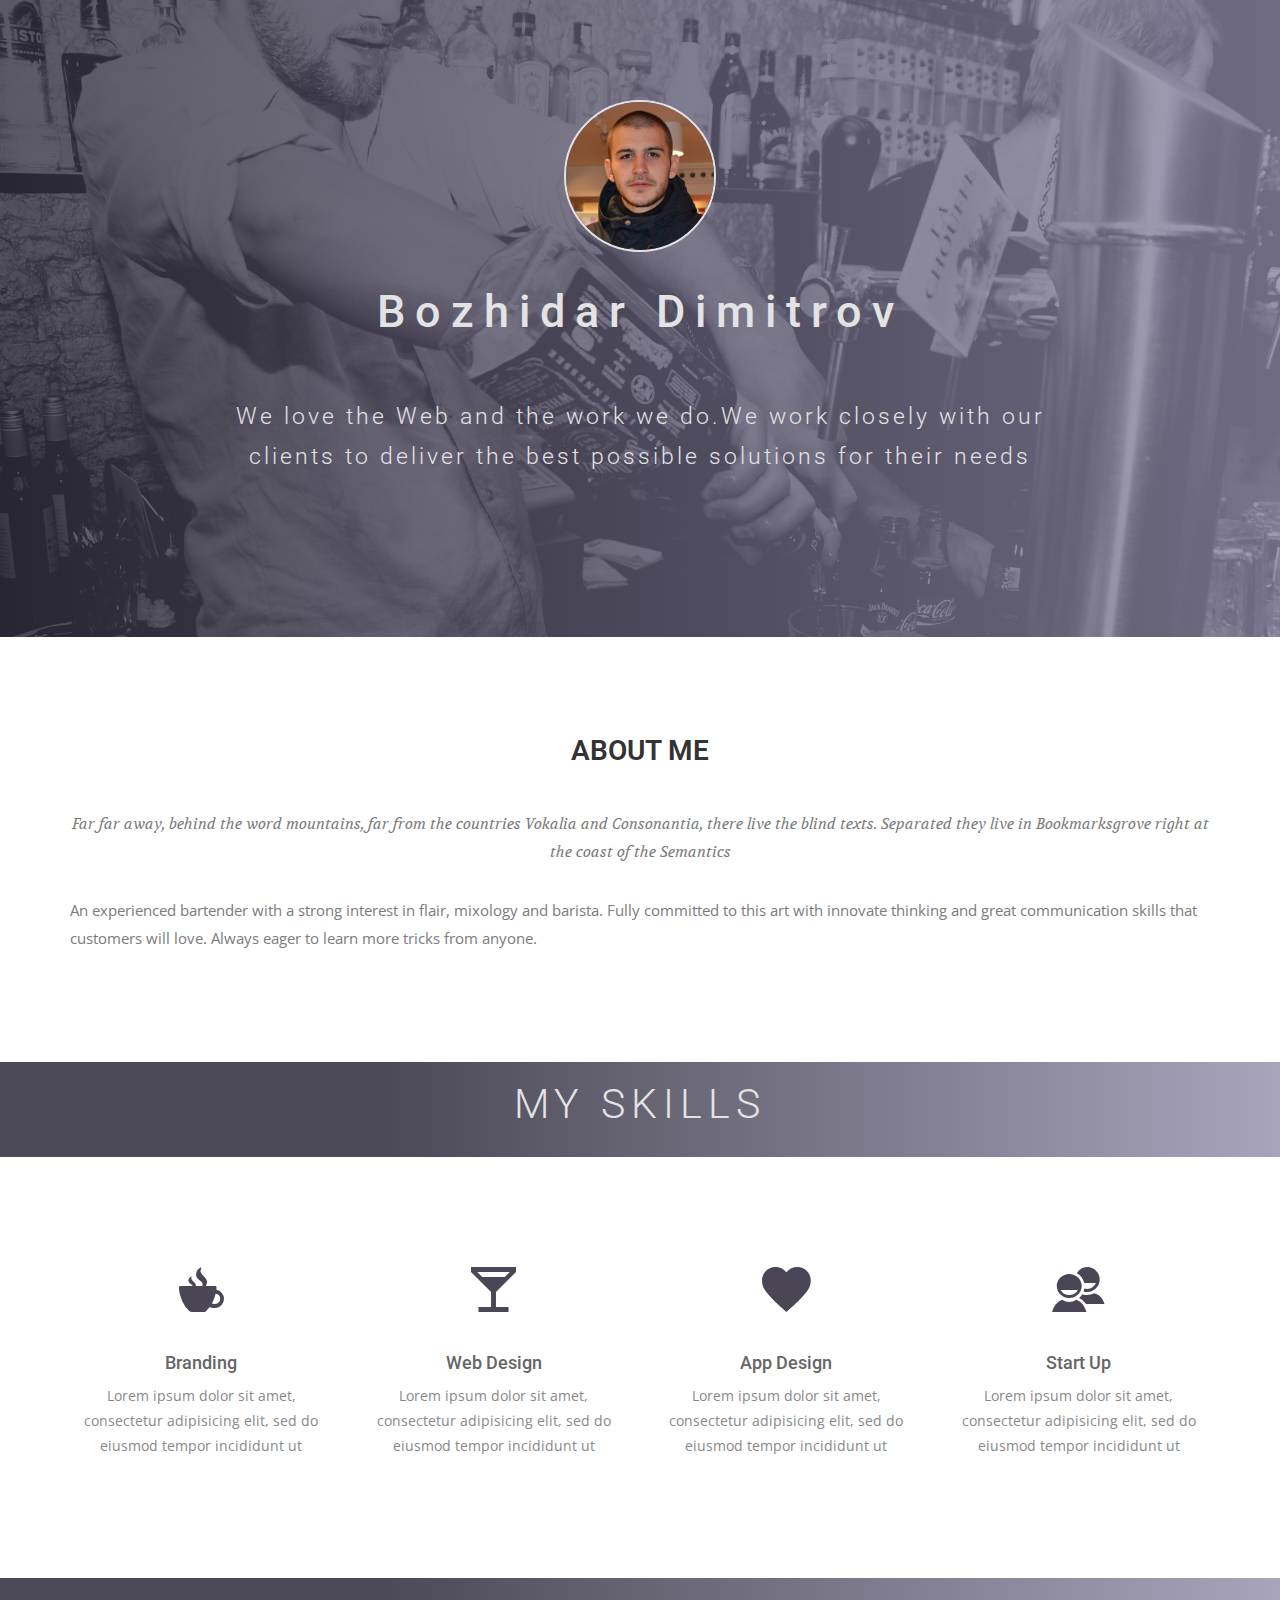
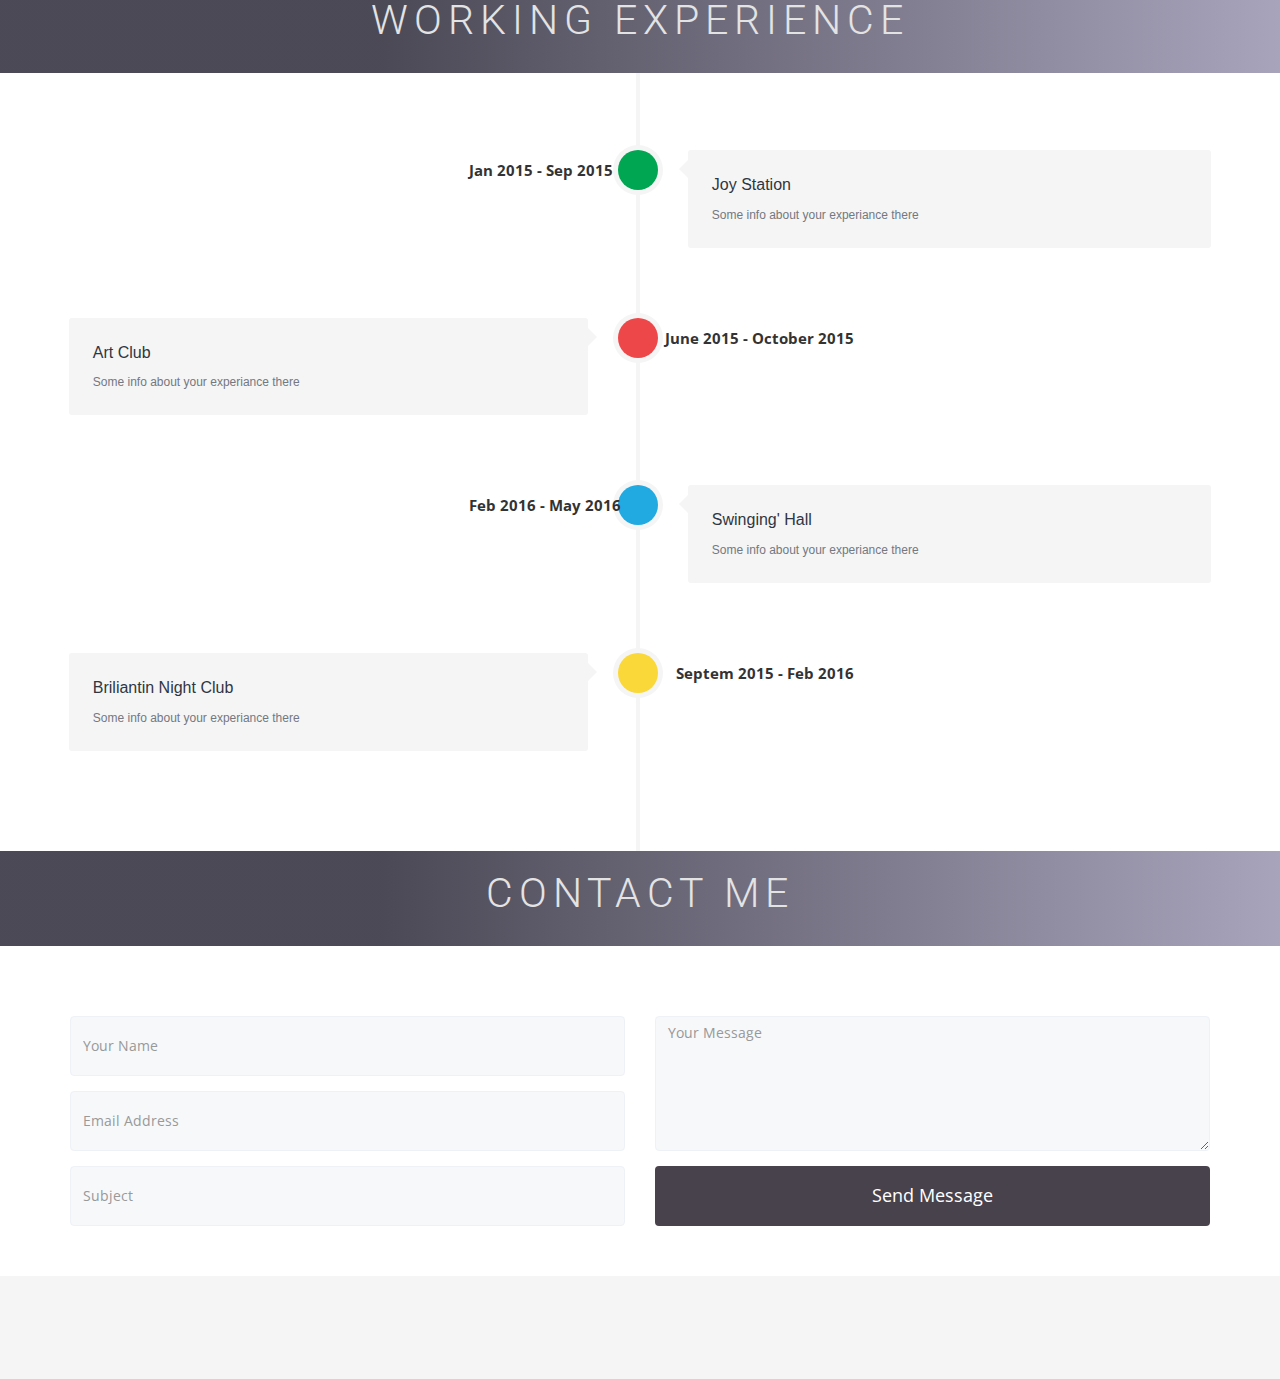
==== commit 3f4628f7: "Fixed some responsive issues" ====
--- a/index.html
+++ b/index.html
@@ -3,7 +3,7 @@
   <head>
     <meta charset="utf-8">
     <meta http-equiv="X-UA-Compatible" content="IE=edge">
-    <title>Space template</title>
+    <title>Bojidar Dimitrov</title>
     <meta name="description" content="">
     <meta name="viewport" content="width=device-width, initial-scale=1">
     <!-- Place favicon.ico and apple-touch-icon.png in the root directory -->
@@ -189,7 +189,7 @@
                         </div>
 
                         <div class="timeline-label">
-                            <h2><a href="#">Swinging'Hall</a></h2>
+                            <h2><a href="#">Swinging' Hall</a></h2>
                             <p>Some info about your experiance there</p>
 
 
--- a/css/style.css
+++ b/css/style.css
@@ -375,7 +375,7 @@
 
 .first {
   background: url("../img/slider-bg3.jpg") no-repeat;
-  background-position-y: -201px;
+
 }
 
 .second {
@@ -384,7 +384,7 @@
 
 .third {
   background: url("../img/slider-bg4.jpg") no-repeat;
-    background-position-y: -249px;
+
 }
 #global-header:before {
   content: "";
@@ -1122,4 +1122,20 @@
 }
 
 
-
+/*
+@media only screen and (max-width: 768px) {
+
+  .timeline-entry-inner
+  {
+    padding-right:30px;
+  }
+
+  .timeline-entry-inner
+  {
+    padding-left:30px;
+  }
+}
+
+
+
+*/--- a/css/responsive.css
+++ b/css/responsive.css
@@ -146,6 +146,8 @@
   #features-contact .block ul li {
     width: 49%;
   }
+
+
   /*---------------------------------------------
 					contact close 
 -----------------------------------------------*/
@@ -183,11 +185,13 @@
     padding-left: 0px;
   }
   #slider .block h1 {
-    font-size: 20px;
+    font-size: 47px;
   }
   #slider .block p {
-    font-size: 13px;
-  }
+    font-size: 18px;
+  }
+
+
   /*--
 	wrapper Start 
 --*/
@@ -386,6 +390,27 @@
   footer .footer-manu {
     display: none;
   }
+}
+
+.timeline-centered .timeline-entry .timeline-entry-inner .timeline-time > span:first-child {
+    margin-left: -30px;
+    width: 125px;
+}
+
+.timeline-centered .timeline-entry.left-aligned .timeline-entry-inner .timeline-time {
+    right: -161px;
+}
+
+.timeline-centered .timeline-entry .timeline-entry-inner .timeline-time {
+    left: -129px;
+}
+
+#global-header .block h1 {
+    font-size: 41px;
+}
+
+.timeline-centered {
+    padding: 0 14px;
 }
 /*		Wide Mobile Layout: 480px.
 		Gutters: 24px.
@@ -398,3 +423,29 @@
 	Overrides styles for devices with a 
 	device-pixel-ratio of 2+, such as iPhone 4.
 -----------------------------------------------    */
+
+@media only screen and (min-width: 767px) {
+
+    .first {
+        background-position-y: -201px;
+    }
+
+    .third {
+
+        background-position-y: -249px;
+    }
+
+    .timeline-centered .timeline-entry .timeline-entry-inner .timeline-time > span:first-child {
+        margin-left: -30px;
+        width: auto;
+    }
+
+    .timeline-centered .timeline-entry.left-aligned .timeline-entry-inner .timeline-time {
+        right: -206px;
+    }
+
+    .timeline-centered .timeline-entry .timeline-entry-inner .timeline-time {
+        left: -129px;
+    }
+
+}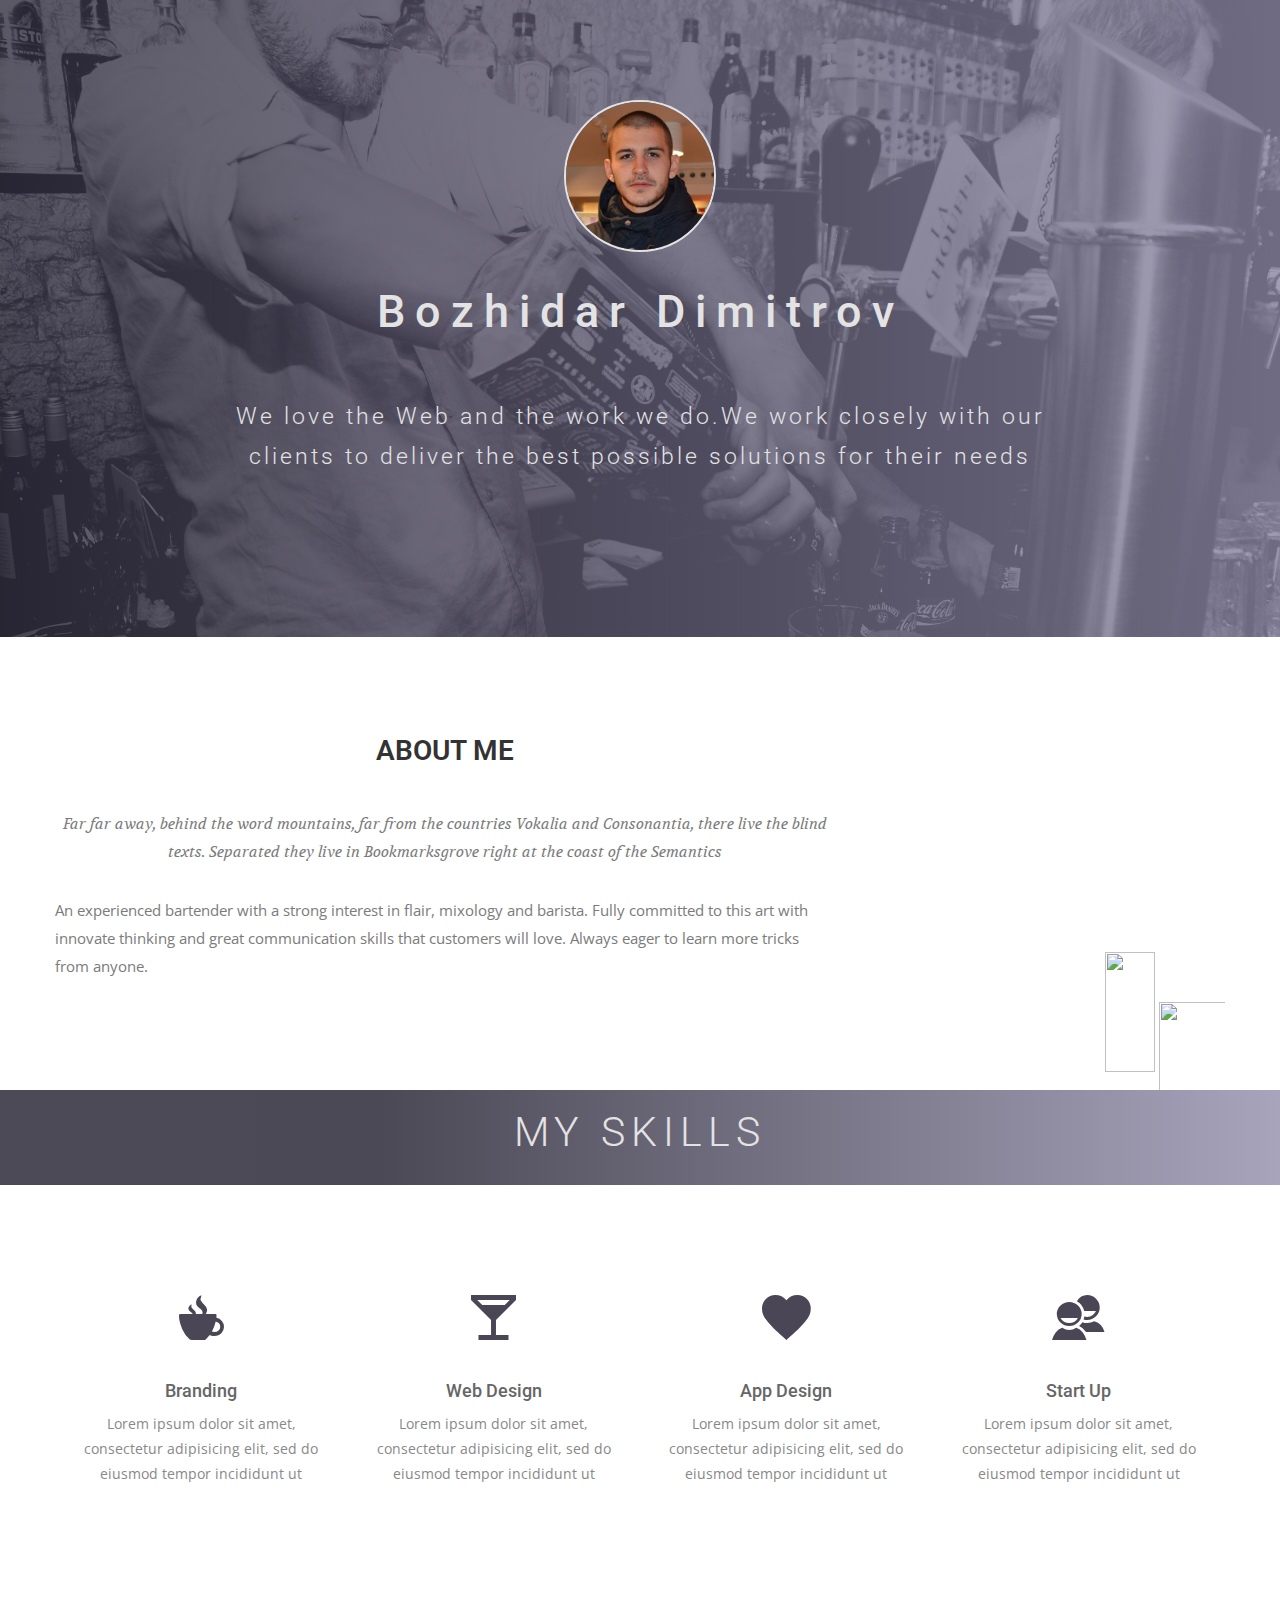
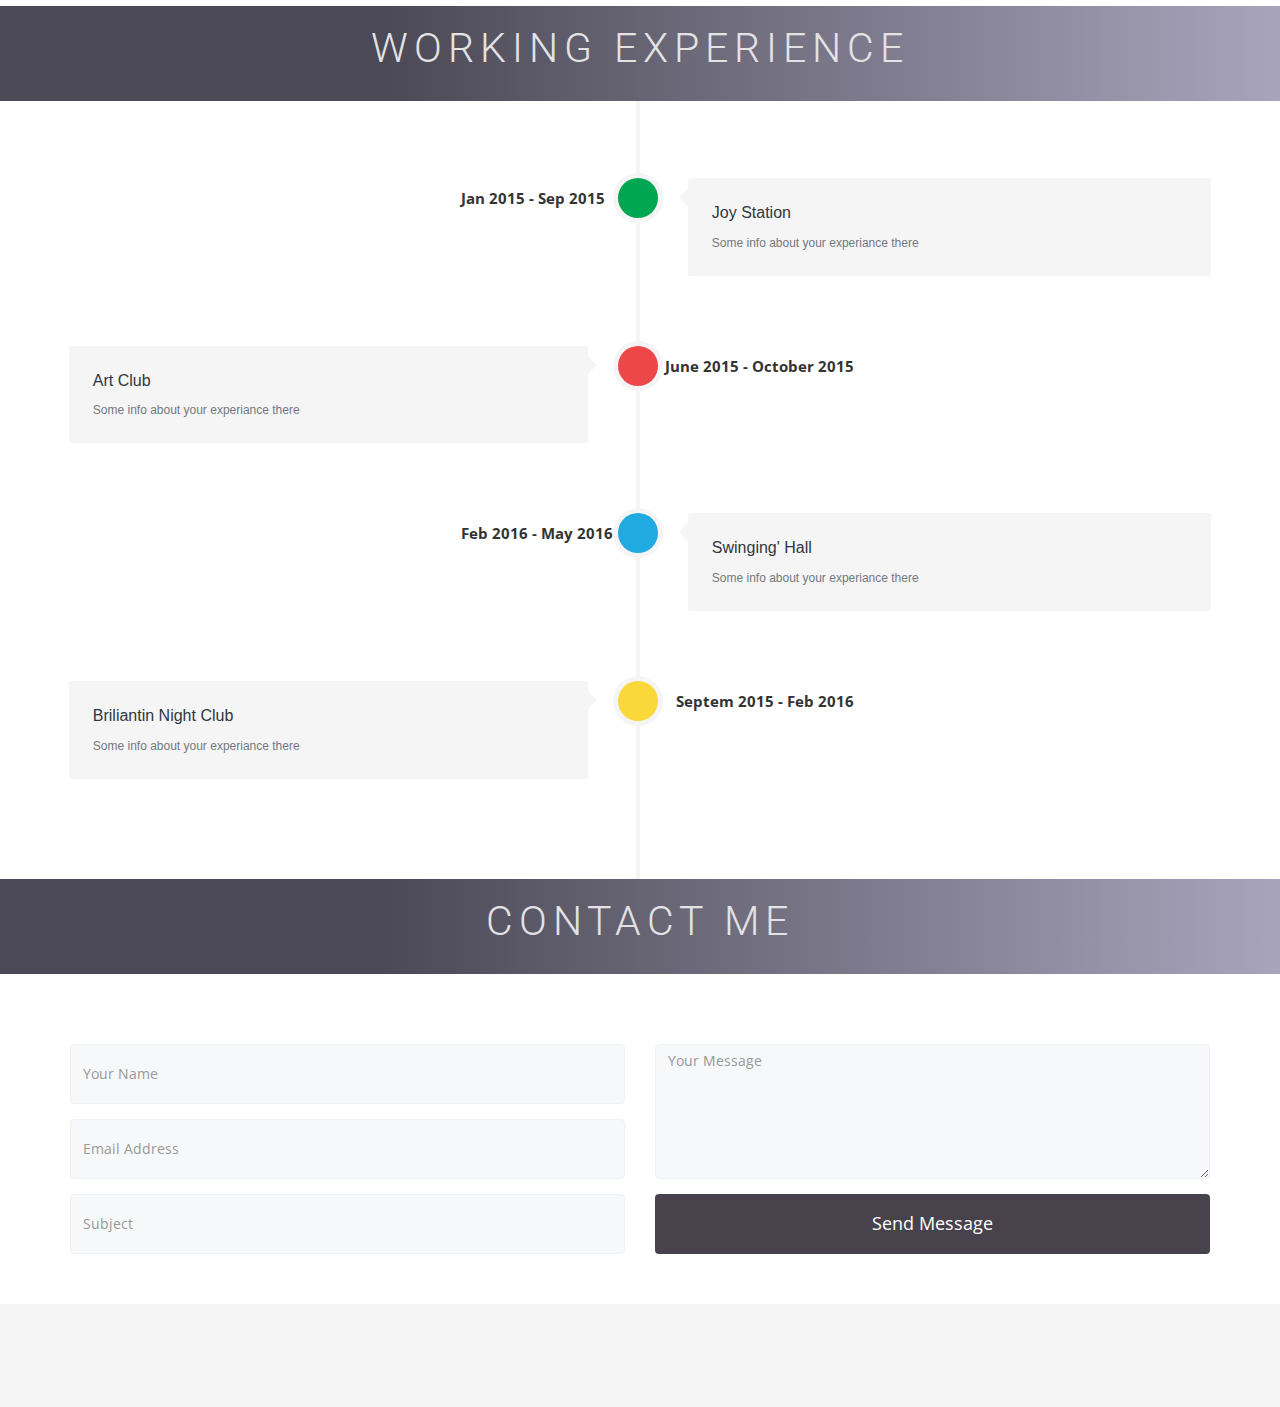
==== commit a1f4ee48: "Made the abaout me parralax. Need to find good pictures and optimize for mobile" ====
--- a/index.html
+++ b/index.html
@@ -38,6 +38,7 @@
 
     <script src="js/main.js"></script>
 -->
+
 
   </head>
   <body>
@@ -62,18 +63,32 @@
     </section>
 
     <!-- Wrapper Start -->
-    <section id="intro">
+    <section>
       <div class="container">
-        <div class="row">
-          <div class="col-md-12 col-sm-12">
+        <div id="needed" style="overflow: hidden;" class="row">
+          <div class="col-md-8 col-sm-8" id="intro">
             <div class="block">
               <div class="section-title">
                 <h2>About Me</h2>
                 <p>Far far away, behind the word mountains, far from the countries Vokalia and Consonantia, there live the blind texts. Separated they live in Bookmarksgrove right at the coast of the Semantics</p>
               </div>
               <p>An experienced bartender with a strong interest in flair, mixology and barista. Fully committed to this art with innovate thinking and great communication skills that customers will love. Always eager to learn more tricks from anyone.</p>
+
             </div>
           </div><!-- .col-md-7 close -->
+            <div class="col-md-4 col-sm-4">
+                <div id="toExecute" class="block">
+
+
+                    <div style="width: 30px; height:30px;border-style:none; position:absolute; bottom: 30px; right: 36px;" class="bottle" data-rellax-speed="5">
+                        <img src="img/wine.png" width="120" height="180">
+                    </div>
+                    <div style="width: 30px; height:30px;border-style:none; position:absolute; bottom: 80px; right: 90px;" >
+                        <img src="img/wine_glass.png" width="50" height="120">
+                    </div>
+                </div>
+            </div><!-- .col-md-7 close -->
+
 
         </div>
       </div>
@@ -273,10 +288,19 @@
         </div>
       </div>
     </footer>
-            
-            
-  <script>document.write('<script src="http://' + (location.host || 'localhost').split(':')[0] + ':35729/livereload.js?snipver=1"></' + 'script>')</script>
-            
-    
+    <script>
+        var h = document.getElementById('needed').clientHeight;
+        document.getElementById('toExecute').setAttribute("style","height:"+h+"px");
+    </script>
+
+    <script type="text/javascript" src="js/rellax.min.js"></script>
+
+
+
+    <script>
+        var rellax = new Rellax('.bottle');
+
+    </script>
+
     </body>
 </html>--- a/css/responsive.css
+++ b/css/responsive.css
@@ -436,7 +436,7 @@
     }
 
     .timeline-centered .timeline-entry .timeline-entry-inner .timeline-time > span:first-child {
-        margin-left: -30px;
+        margin-left: -38px;
         width: auto;
     }
 
